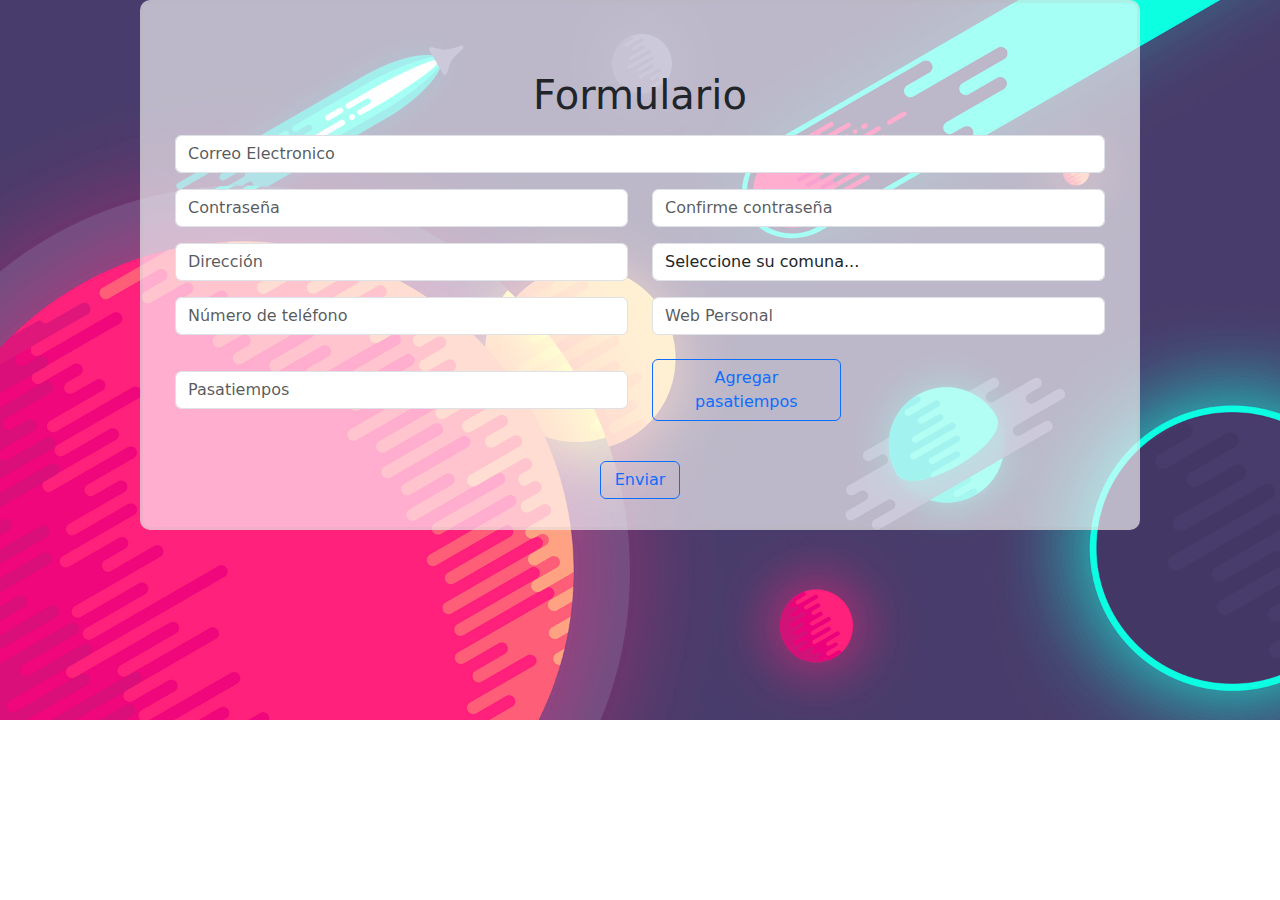
==== index.html @ 51086c32 "Add files via upload" ====
<!DOCTYPE html>
<html lang="es">

<head>
    <meta charset="UTF-8">
    <meta http-equiv="X-UA-Compatible" content="IE=edge">
    <meta name="viewport" content="width=device-width, initial-scale=1.0">
    <link rel="stylesheet" href="https://cdn.jsdelivr.net/npm/bootstrap@5.3.0-alpha3/dist/css/bootstrap.min.css">
    <link rel="stylesheet" href="css/Style.css">
    <title>Formulario</title>
</head>
<body>
    <div class="transparent-border">
        <div class="container mt-3">
            <div class="container text-center">
                <h1 class="mt-5">Formulario</h2>
            </div>

            <div class="row align-items-center justify-content-center">
                <div class="col-12 my-2">
                    <input id="email" class="form-control" type="text" placeholder="Correo Electronico">
                    <div id="err_email"></div>
                </div>
            </div>
            <div class="row align-items-center justify-content-center">
                <div class="col-6 my-2">
                    <input id="contra" class="form-control" type="password" placeholder="Contraseña">
                    <div id="err_contra"></div>
                </div>
                <div class="col-6 my-2">
                    <input id="contrasena" class="form-control" type="password" placeholder="Confirme contraseña">
                    <div id="err_contrasena"></div>
                </div>
            </div>
            <div class="row align-items-center justify-content-center">
                <div class="col-6 my-2">
                    <input id="direccion" type="text" class="form-control" placeholder="Dirección">
                    <div id="err_direccion"></div>
                </div>
                <div class="col-6 my-2">
                    <select id="comuna" class="form-control" onchange="validar_comuna()">
                        <option selected>Seleccione su comuna...</option>
                        <option>Valdivia</option>
                        <option>Corral</option>
                        <option>La Unión</option>
                        <option>Panguipulli</option>
                        <option>Río Bueno</option>
                        <option>Los Lagos</option>
                        <option>Paillaco</option>
                        <option>San José de la Mariquina</option>
                        <option>Lanco</option>
                        <option>Futrono</option>
                        <option>Lago Ranco</option>
                        <option>Máfil</option>
                    </select>
                    <div id="err_comuna"></div>
                </div>
            </div>
            <div class="row row align-items-center justify-content-center">
                <div class="col-6 my-2">
                    <input id="numero" class="form-control" type="text" placeholder="Número de teléfono">
                    <div id="err_numero"></div>
                </div>
                <div class="col-6 my-2">
                    <input id="url" class="form-control" type="text" placeholder="Web Personal">
                    <div id="err_url"></div>
                </div>
            </div>
            <div class="row align-items-center justify-content-center">
                <div class="col-6 my-2">
                    <input id="pasatiempos" class="form-control" type="text" placeholder="Pasatiempos">
                    <div id="err_pasatiempos"></div>
                </div>
                <div class="col-6 my-2">
                    <button id="pasatiempos" onclick="pasatiempos_push()"
                        class="btn btn-outline-primary col-5 my-2">Agregar pasatiempos</button>
                </div>
                <div class="col-12 my-2" id="lista"></div>
            </div>
            <form action="Exito.html" method="post" onsubmit="return validar()">
                <div class="row align-items-center justify-content-center">
                    <input class="btn btn-outline-primary col-1 my-2" type="submit" value="Enviar">
                </div>
            </form>
        </div>
    </div>
    <script src="js/script.js"></script>
    <script src="https://cdn.jsdelivr.net/npm/bootstrap@5.3.0-alpha3/dist/js/bootstrap.bundle.min.js"></script>
</body>

</html>
---- css/Style.css ----
body{
   background-image: url(../image/Fondo.jpg);
   background-size: cover;
   background-repeat: no-repeat;
}

.center-text {
  text-align: center;
}

.transparent-border {
  border: 3px solid rgba(187, 179, 179, 0.2);
  background-color: rgba(255, 255, 255, 0.637);
  padding: 20px;
  border-radius: 10px;
  max-width: 1000px;
  margin: 0 auto;
}
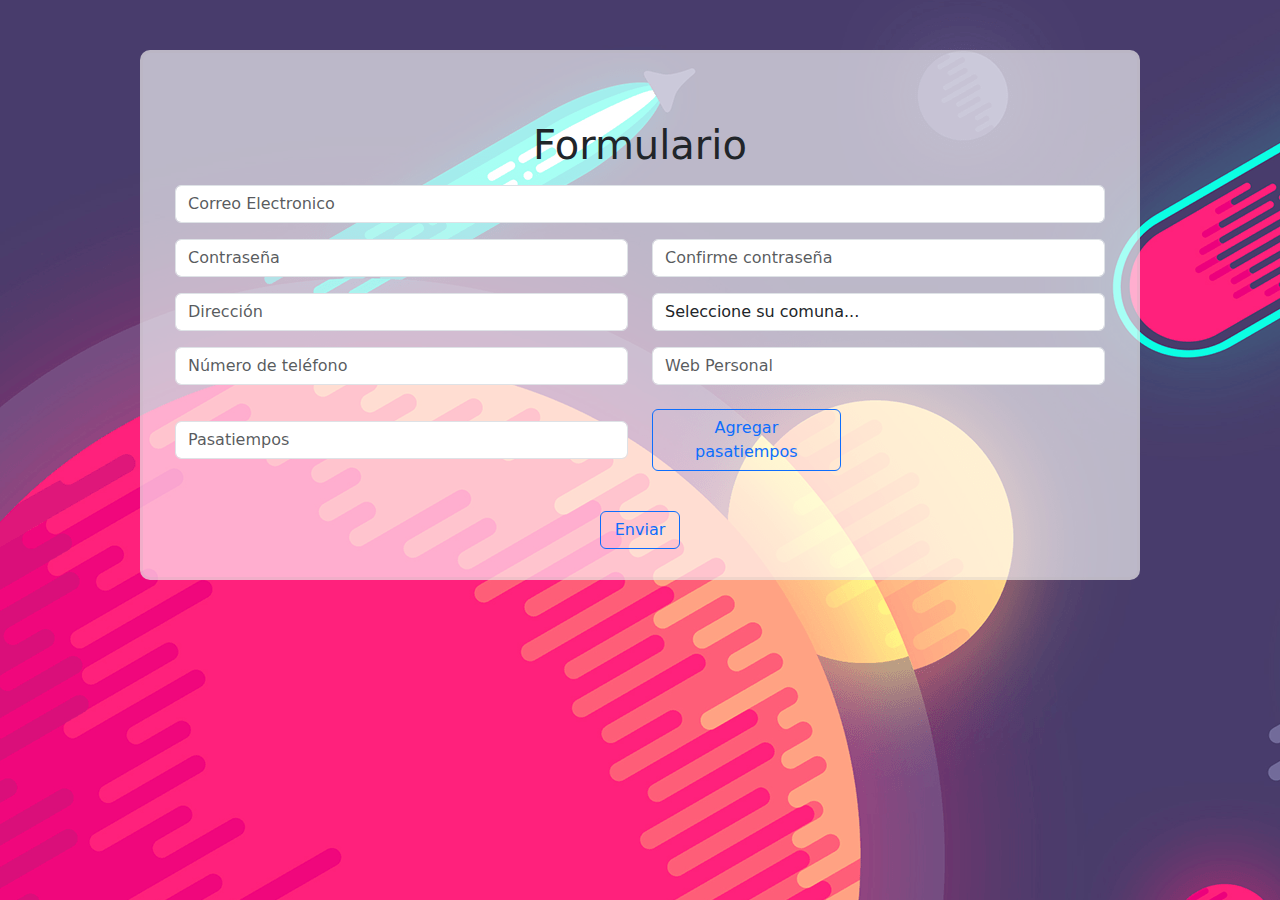
==== commit 219106c9: "Add files via upload" ====
--- a/index.html
+++ b/index.html
@@ -10,78 +10,80 @@
     <title>Formulario</title>
 </head>
 <body>
-    <div class="transparent-border">
-        <div class="container mt-3">
-            <div class="container text-center">
-                <h1 class="mt-5">Formulario</h2>
+    <div class="hola">
+        <div class="transparent-border">
+            <div class="container mt-3">
+                <div class="container text-center">
+                    <h1 class="mt-5">Formulario</h2>
+                </div>
+
+                <div class="row align-items-center justify-content-center">
+                    <div class="col-12 my-2">
+                        <input id="email" class="form-control" type="text" placeholder="Correo Electronico">
+                        <div id="err_email"></div>
+                    </div>
+                </div>
+                <div class="row align-items-center justify-content-center">
+                    <div class="col-6 my-2">
+                        <input id="contra" class="form-control" type="password" placeholder="Contraseña">
+                        <div id="err_contra"></div>
+                    </div>
+                    <div class="col-6 my-2">
+                        <input id="contrasena" class="form-control" type="password" placeholder="Confirme contraseña">
+                        <div id="err_contrasena"></div>
+                    </div>
+                </div>
+                <div class="row align-items-center justify-content-center">
+                    <div class="col-6 my-2">
+                        <input id="direccion" type="text" class="form-control" placeholder="Dirección">
+                        <div id="err_direccion"></div>
+                    </div>
+                    <div class="col-6 my-2">
+                        <select id="comuna" class="form-control" onchange="validar_comuna()">
+                            <option selected>Seleccione su comuna...</option>
+                            <option>Valdivia</option>
+                            <option>Corral</option>
+                            <option>La Unión</option>
+                            <option>Panguipulli</option>
+                            <option>Río Bueno</option>
+                            <option>Los Lagos</option>
+                            <option>Paillaco</option>
+                            <option>San José de la Mariquina</option>
+                            <option>Lanco</option>
+                            <option>Futrono</option>
+                            <option>Lago Ranco</option>
+                            <option>Máfil</option>
+                        </select>
+                        <div id="err_comuna"></div>
+                    </div>
+                </div>
+                <div class="row row align-items-center justify-content-center">
+                    <div class="col-6 my-2">
+                        <input id="numero" class="form-control" type="text" placeholder="Número de teléfono">
+                        <div id="err_numero"></div>
+                    </div>
+                    <div class="col-6 my-2">
+                        <input id="url" class="form-control" type="text" placeholder="Web Personal">
+                        <div id="err_url"></div>
+                    </div>
+                </div>
+                <div class="row align-items-center justify-content-center">
+                    <div class="col-6 my-2">
+                        <input id="pasatiempos" class="form-control" type="text" placeholder="Pasatiempos">
+                        <div id="err_pasatiempos"></div>
+                    </div>
+                    <div class="col-6 my-2">
+                        <button id="pasatiempos" onclick="pasatiempos_push()"
+                            class="btn btn-outline-primary col-5 my-2">Agregar pasatiempos</button>
+                    </div>
+                    <div class="col-12 my-2" id="lista"></div>
+                </div>
+                <form action="Exito.html" method="post" onsubmit="return validar()">
+                    <div class="row align-items-center justify-content-center">
+                        <input class="btn btn-outline-primary col-1 my-2" type="submit" value="Enviar">
+                    </div>
+                </form>
             </div>
-
-            <div class="row align-items-center justify-content-center">
-                <div class="col-12 my-2">
-                    <input id="email" class="form-control" type="text" placeholder="Correo Electronico">
-                    <div id="err_email"></div>
-                </div>
-            </div>
-            <div class="row align-items-center justify-content-center">
-                <div class="col-6 my-2">
-                    <input id="contra" class="form-control" type="password" placeholder="Contraseña">
-                    <div id="err_contra"></div>
-                </div>
-                <div class="col-6 my-2">
-                    <input id="contrasena" class="form-control" type="password" placeholder="Confirme contraseña">
-                    <div id="err_contrasena"></div>
-                </div>
-            </div>
-            <div class="row align-items-center justify-content-center">
-                <div class="col-6 my-2">
-                    <input id="direccion" type="text" class="form-control" placeholder="Dirección">
-                    <div id="err_direccion"></div>
-                </div>
-                <div class="col-6 my-2">
-                    <select id="comuna" class="form-control" onchange="validar_comuna()">
-                        <option selected>Seleccione su comuna...</option>
-                        <option>Valdivia</option>
-                        <option>Corral</option>
-                        <option>La Unión</option>
-                        <option>Panguipulli</option>
-                        <option>Río Bueno</option>
-                        <option>Los Lagos</option>
-                        <option>Paillaco</option>
-                        <option>San José de la Mariquina</option>
-                        <option>Lanco</option>
-                        <option>Futrono</option>
-                        <option>Lago Ranco</option>
-                        <option>Máfil</option>
-                    </select>
-                    <div id="err_comuna"></div>
-                </div>
-            </div>
-            <div class="row row align-items-center justify-content-center">
-                <div class="col-6 my-2">
-                    <input id="numero" class="form-control" type="text" placeholder="Número de teléfono">
-                    <div id="err_numero"></div>
-                </div>
-                <div class="col-6 my-2">
-                    <input id="url" class="form-control" type="text" placeholder="Web Personal">
-                    <div id="err_url"></div>
-                </div>
-            </div>
-            <div class="row align-items-center justify-content-center">
-                <div class="col-6 my-2">
-                    <input id="pasatiempos" class="form-control" type="text" placeholder="Pasatiempos">
-                    <div id="err_pasatiempos"></div>
-                </div>
-                <div class="col-6 my-2">
-                    <button id="pasatiempos" onclick="pasatiempos_push()"
-                        class="btn btn-outline-primary col-5 my-2">Agregar pasatiempos</button>
-                </div>
-                <div class="col-12 my-2" id="lista"></div>
-            </div>
-            <form action="Exito.html" method="post" onsubmit="return validar()">
-                <div class="row align-items-center justify-content-center">
-                    <input class="btn btn-outline-primary col-1 my-2" type="submit" value="Enviar">
-                </div>
-            </form>
         </div>
     </div>
     <script src="js/script.js"></script>
--- a/css/Style.css
+++ b/css/Style.css
@@ -1,6 +1,6 @@
 body{
    background-image: url(../image/Fondo.jpg);
-   background-size: cover;
+   background-size: auto;
    background-repeat: no-repeat;
 }
 
@@ -15,4 +15,10 @@
   border-radius: 10px;
   max-width: 1000px;
   margin: 0 auto;
+
+}
+
+.hola{
+  position: relative;
+  top: 50px;
 }